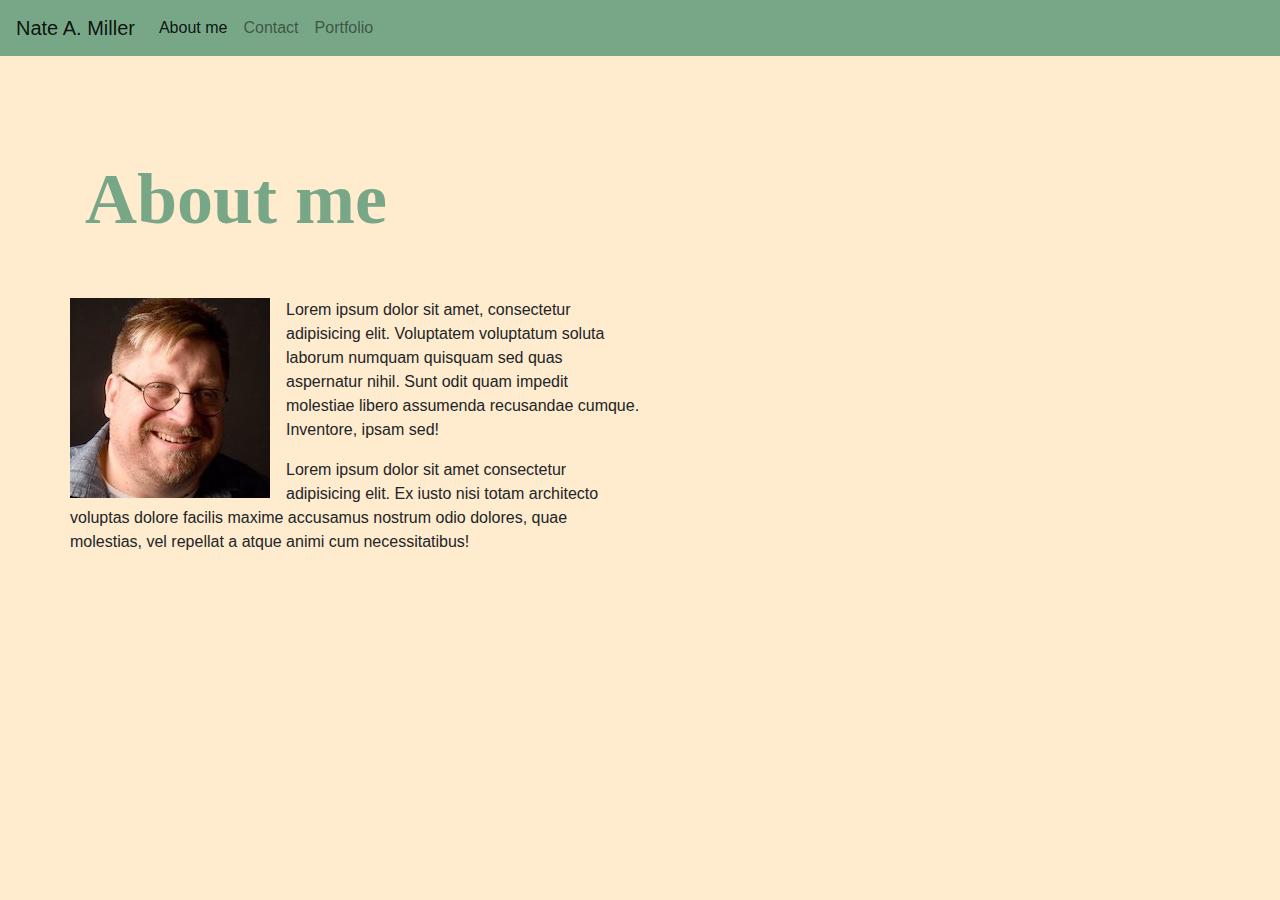
==== index.html @ 19501a0c "Created basic page structure" ====
<!DOCTYPE html>
<html lang="en">
  <head>
    <meta charset="UTF-8" />
    <meta name="viewport" content="width=device-width, initial-scale=1.0" />
    <title>Nate Miller</title>
    <link
      rel="stylesheet"
      href="https://stackpath.bootstrapcdn.com/bootstrap/4.5.2/css/bootstrap.min.css"
      integrity="sha384-JcKb8q3iqJ61gNV9KGb8thSsNjpSL0n8PARn9HuZOnIxN0hoP+VmmDGMN5t9UJ0Z"
      crossorigin="anonymous"
    />
    <link rel="stylesheet" href="assets/styles.css" />
  </head>
  <body class="bground">
    <nav
      class="navbar navbar-expand-lg navbar-light lg-light"
      style="background-color: #78a787"
    >
      <a class="navbar-brand" href="#">Nate A. Miller</a>
      <button
        class="navbar-toggler"
        type="button"
        data-toggle="collapse"
        data-target="#navbarNav"
        aria-controls="navbarNav"
        aria-expanded="false"
        aria-label="Toggle navigation"
      >
        <span class="navbar-toggler-icon"></span>
      </button>
      <div class="collapse navbar-collapse" id="navbarNav">
        <ul class="navbar-nav">
          <li class="nav-item active">
            <a class="nav-link" href="#"
              >About me <span class="sr-only">(current)</span></a
            >
          </li>
          <li class="nav-item">
            <a class="nav-link" href="#">Contact</a>
          </li>
          <li class="nav-item">
            <a class="nav-link" href="#">Portfolio</a>
          </li>
        </ul>
      </div>
    </nav>
    <section class="container">
      <div class="row">
        <div class="col-lg-12">
          <h1 class="top">About me</h1>
        </div>
        <article class="row single-post mt-5 no-gutters">
          <div class="col-md-6">
            <div class="image-wrapper float-left pr-3">
              <img
                src="assets/NateMillerSmall.jpg"
                alt="Nate Miller"
                title="Nate Miller"
              />
            </div>
            <div>
              <p>
                Lorem ipsum dolor sit amet, consectetur adipisicing elit.
                Voluptatem voluptatum soluta laborum numquam quisquam sed quas
                aspernatur nihil. Sunt odit quam impedit molestiae libero
                assumenda recusandae cumque. Inventore, ipsam sed!
              </p>
              <p>
                Lorem ipsum dolor sit amet consectetur adipisicing elit. Ex
                iusto nisi totam architecto voluptas dolore facilis maxime
                accusamus nostrum odio dolores, quae molestias, vel repellat a
                atque animi cum necessitatibus!
              </p>
            </div>
          </div>
        </article>
      </div>
    </section>
  </body>
  <script
    src="https://code.jquery.com/jquery-3.5.1.slim.min.js"
    integrity="sha384-DfXdz2htPH0lsSSs5nCTpuj/zy4C+OGpamoFVy38MVBnE+IbbVYUew+OrCXaRkfj"
    crossorigin="anonymous"
  ></script>
  <script
    src="https://cdn.jsdelivr.net/npm/popper.js@1.16.1/dist/umd/popper.min.js"
    integrity="sha384-9/reFTGAW83EW2RDu2S0VKaIzap3H66lZH81PoYlFhbGU+6BZp6G7niu735Sk7lN"
    crossorigin="anonymous"
  ></script>
  <script
    src="https://stackpath.bootstrapcdn.com/bootstrap/4.5.2/js/bootstrap.min.js"
    integrity="sha384-B4gt1jrGC7Jh4AgTPSdUtOBvfO8shuf57BaghqFfPlYxofvL8/KUEfYiJOMMV+rV"
    crossorigin="anonymous"
  ></script>
</html>
---- assets/styles.css ----
.bground {
  background-color: blanchedalmond;
}
.top {
  padding-bottom: 0px;
  padding-top: 100px;
  font-size: 72px;
  font-family: "Times New Roman", Times, serif;
  font-weight: bolder;
  color: #78a787;
}
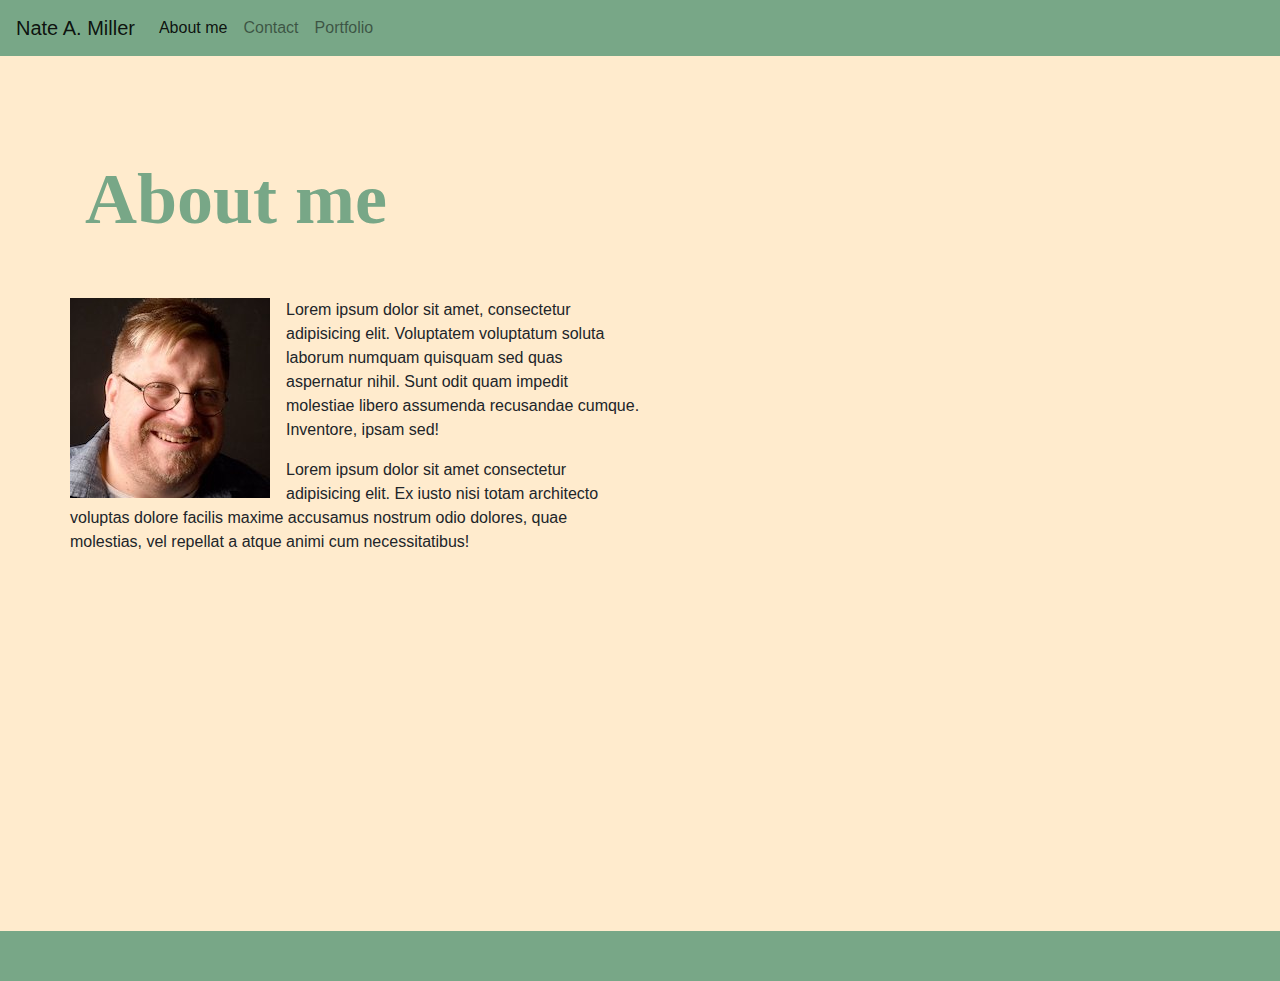
==== commit d478cde7: "created basic components of contact page" ====
--- a/index.html
+++ b/index.html
@@ -37,7 +37,7 @@
             >
           </li>
           <li class="nav-item">
-            <a class="nav-link" href="#">Contact</a>
+            <a class="nav-link" href="contact.html">Contact</a>
           </li>
           <li class="nav-item">
             <a class="nav-link" href="#">Portfolio</a>
@@ -45,38 +45,42 @@
         </ul>
       </div>
     </nav>
-    <section class="container">
-      <div class="row">
-        <div class="col-lg-12">
-          <h1 class="top">About me</h1>
+    <article class="wrapper">
+      <section class="container">
+        <div class="row">
+          <div class="col-lg-12">
+            <h1 class="top">About me</h1>
+          </div>
+          <article class="row single-post mt-5 no-gutters">
+            <div class="col-md-6">
+              <div class="image-wrapper float-left pr-3">
+                <img
+                  src="assets/NateMillerSmall.jpg"
+                  alt="Nate Miller"
+                  title="Nate Miller"
+                />
+              </div>
+              <div>
+                <p>
+                  Lorem ipsum dolor sit amet, consectetur adipisicing elit.
+                  Voluptatem voluptatum soluta laborum numquam quisquam sed quas
+                  aspernatur nihil. Sunt odit quam impedit molestiae libero
+                  assumenda recusandae cumque. Inventore, ipsam sed!
+                </p>
+                <p>
+                  Lorem ipsum dolor sit amet consectetur adipisicing elit. Ex
+                  iusto nisi totam architecto voluptas dolore facilis maxime
+                  accusamus nostrum odio dolores, quae molestias, vel repellat a
+                  atque animi cum necessitatibus!
+                </p>
+              </div>
+            </div>
+          </article>
         </div>
-        <article class="row single-post mt-5 no-gutters">
-          <div class="col-md-6">
-            <div class="image-wrapper float-left pr-3">
-              <img
-                src="assets/NateMillerSmall.jpg"
-                alt="Nate Miller"
-                title="Nate Miller"
-              />
-            </div>
-            <div>
-              <p>
-                Lorem ipsum dolor sit amet, consectetur adipisicing elit.
-                Voluptatem voluptatum soluta laborum numquam quisquam sed quas
-                aspernatur nihil. Sunt odit quam impedit molestiae libero
-                assumenda recusandae cumque. Inventore, ipsam sed!
-              </p>
-              <p>
-                Lorem ipsum dolor sit amet consectetur adipisicing elit. Ex
-                iusto nisi totam architecto voluptas dolore facilis maxime
-                accusamus nostrum odio dolores, quae molestias, vel repellat a
-                atque animi cum necessitatibus!
-              </p>
-            </div>
-          </div>
-        </article>
-      </div>
-    </section>
+      </section>
+      <div class="push"></div>
+    </article>
+    <footer class="footer"></footer>
   </body>
   <script
     src="https://code.jquery.com/jquery-3.5.1.slim.min.js"
--- a/assets/styles.css
+++ b/assets/styles.css
@@ -9,3 +9,19 @@
   font-weight: bolder;
   color: #78a787;
 }
+.wrapper {
+  min-height: 100%;
+  margin-bottom: -25px;
+}
+footer {
+  background-color: #78a787;
+}
+.footer,
+.push {
+  height: 50px;
+}
+html,
+body {
+  height: 100%;
+  margin: 0;
+}
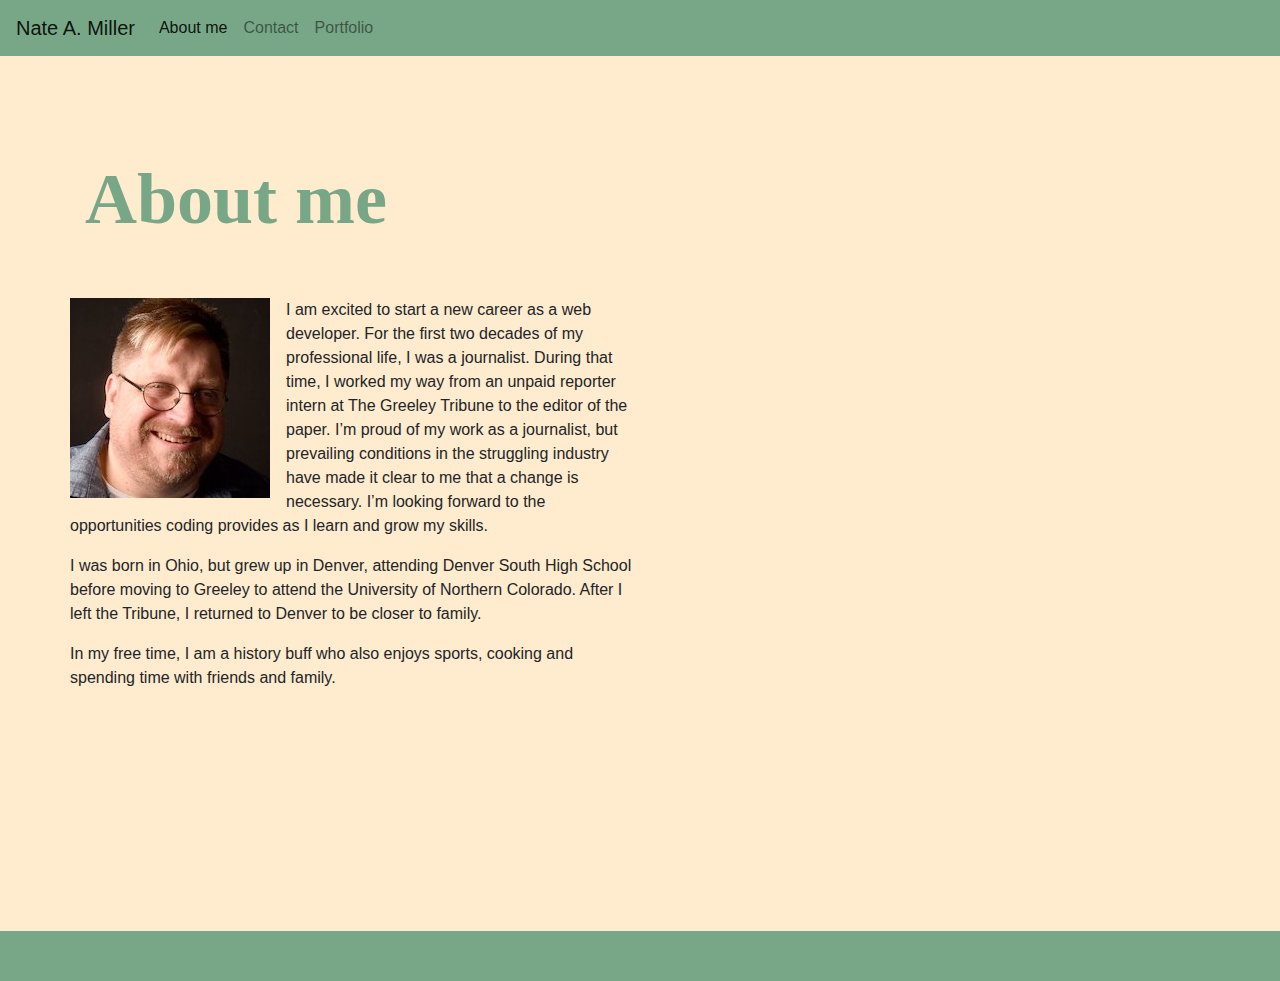
==== commit 37858d77: "added text to About me on index page" ====
--- a/index.html
+++ b/index.html
@@ -17,7 +17,7 @@
       class="navbar navbar-expand-lg navbar-light lg-light"
       style="background-color: #78a787"
     >
-      <a class="navbar-brand" href="#">Nate A. Miller</a>
+      <a class="navbar-brand" href="index.html">Nate A. Miller</a>
       <button
         class="navbar-toggler"
         type="button"
@@ -32,7 +32,7 @@
       <div class="collapse navbar-collapse" id="navbarNav">
         <ul class="navbar-nav">
           <li class="nav-item active">
-            <a class="nav-link" href="#"
+            <a class="nav-link" href="index.html"
               >About me <span class="sr-only">(current)</span></a
             >
           </li>
@@ -40,7 +40,7 @@
             <a class="nav-link" href="contact.html">Contact</a>
           </li>
           <li class="nav-item">
-            <a class="nav-link" href="#">Portfolio</a>
+            <a class="nav-link" href="portfolio.html">Portfolio</a>
           </li>
         </ul>
       </div>
@@ -62,16 +62,24 @@
               </div>
               <div>
                 <p>
-                  Lorem ipsum dolor sit amet, consectetur adipisicing elit.
-                  Voluptatem voluptatum soluta laborum numquam quisquam sed quas
-                  aspernatur nihil. Sunt odit quam impedit molestiae libero
-                  assumenda recusandae cumque. Inventore, ipsam sed!
+                  I am excited to start a new career as a web developer. For the
+                  first two decades of my professional life, I was a journalist.
+                  During that time, I worked my way from an unpaid reporter
+                  intern at The Greeley Tribune to the editor of the paper. I’m
+                  proud of my work as a journalist, but prevailing conditions in
+                  the struggling industry have made it clear to me that a change
+                  is necessary. I’m looking forward to the opportunities coding
+                  provides as I learn and grow my skills.
                 </p>
                 <p>
-                  Lorem ipsum dolor sit amet consectetur adipisicing elit. Ex
-                  iusto nisi totam architecto voluptas dolore facilis maxime
-                  accusamus nostrum odio dolores, quae molestias, vel repellat a
-                  atque animi cum necessitatibus!
+                  I was born in Ohio, but grew up in Denver, attending Denver
+                  South High School before moving to Greeley to attend the
+                  University of Northern Colorado. After I left the Tribune, I
+                  returned to Denver to be closer to family.
+                </p>
+                <p>
+                  In my free time, I am a history buff who also enjoys sports,
+                  cooking and spending time with friends and family.
                 </p>
               </div>
             </div>
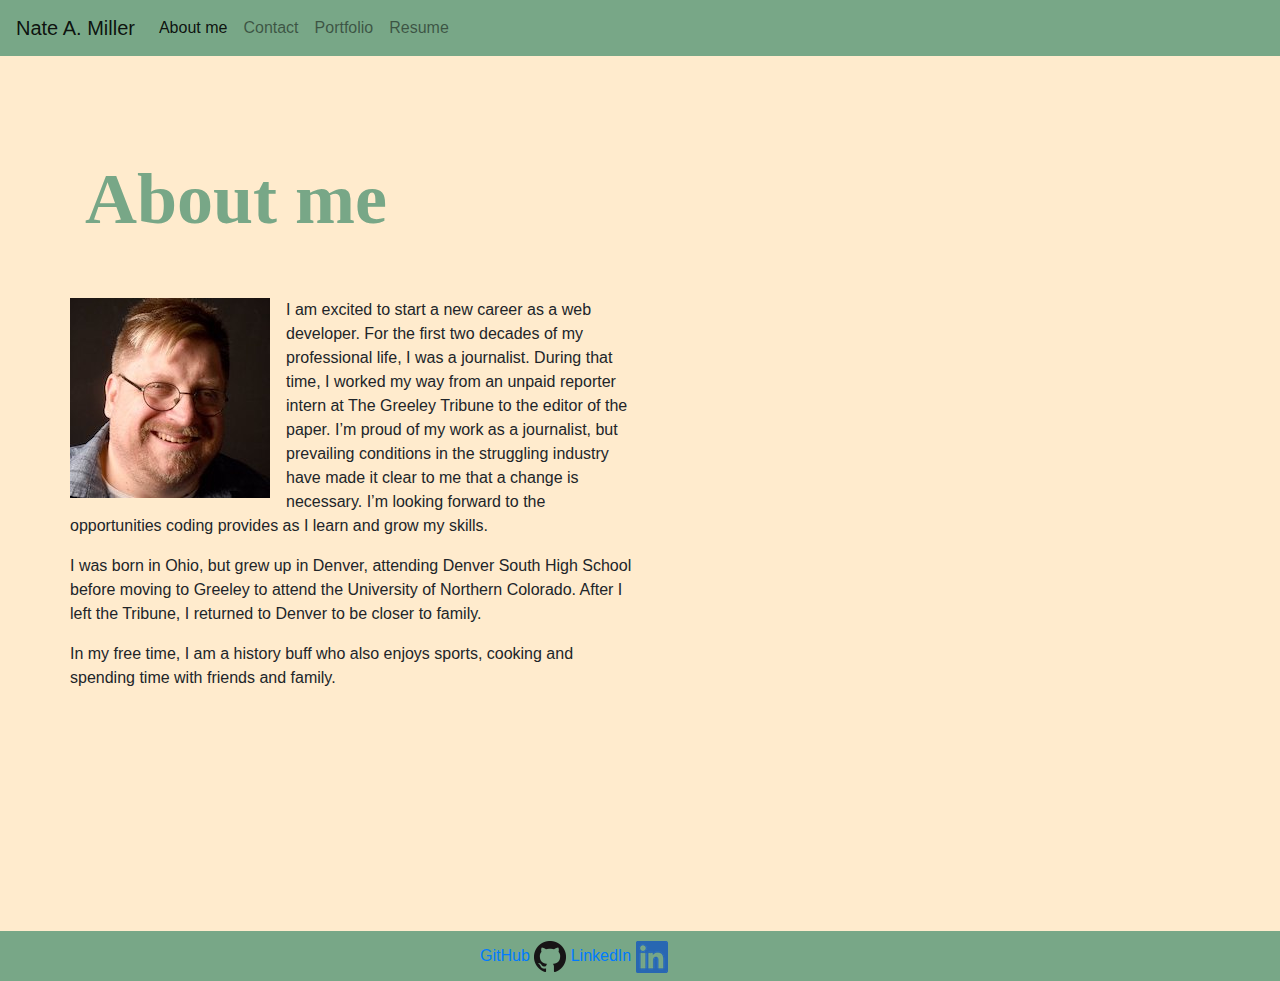
==== commit ad19f3a4: "added resume page" ====
--- a/index.html
+++ b/index.html
@@ -41,6 +41,9 @@
           </li>
           <li class="nav-item">
             <a class="nav-link" href="portfolio.html">Portfolio</a>
+          </li>
+          <li class="nav-item">
+            <a class="nav-link" href="resume.html">Resume</a>
           </li>
         </ul>
       </div>
@@ -88,7 +91,19 @@
       </section>
       <div class="push"></div>
     </article>
-    <footer class="footer"></footer>
+    <footer class="footer">
+      <div class="github">
+        <a href="https://github.com/nmiller2379">
+          GitHub
+          <img src="assets/GitHub-Mark-32px.png" alt="HTML tutorial">
+          </a>
+          <a href="https://www.linkedin.com/in/nate-miller-80322529/">
+            LinkedIn
+            <img src="assets/Sm-LI-In-Bug.png" alt="HTML tutorial">
+            </a>
+      </div>
+      
+    </footer>
   </body>
   <script
     src="https://code.jquery.com/jquery-3.5.1.slim.min.js"
--- a/assets/styles.css
+++ b/assets/styles.css
@@ -20,8 +20,16 @@
 .push {
   height: 50px;
 }
+.github {
+  padding-top: 10px;
+  margin: auto;
+  width: 25%;
+}
 html,
 body {
   height: 100%;
   margin: 0;
 }
+#textspacing {
+  padding-top: 50px;
+}
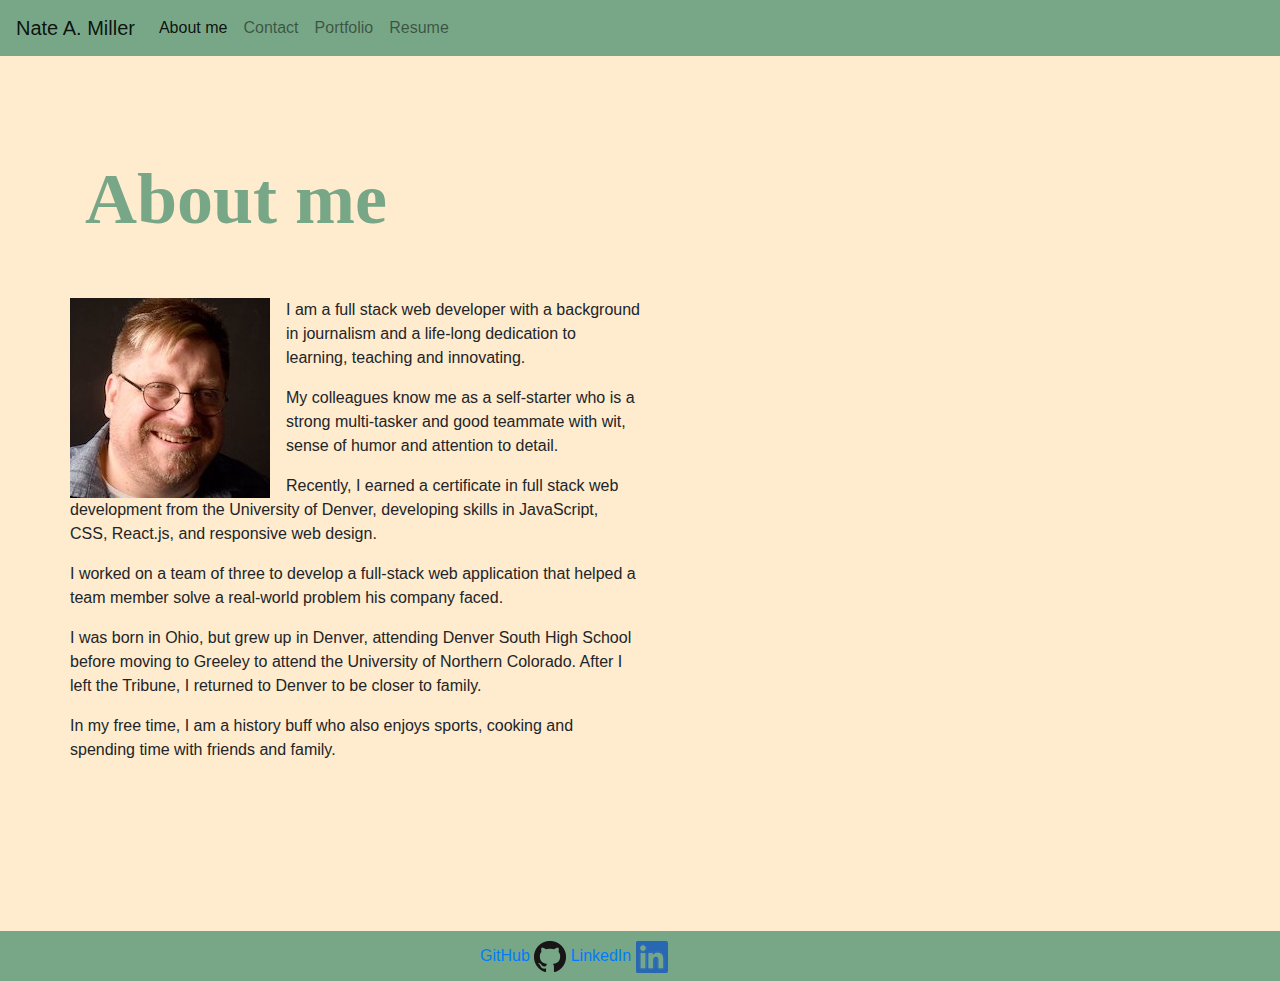
==== commit e7df6207: "updated about me" ====
--- a/index.html
+++ b/index.html
@@ -65,14 +65,15 @@
               </div>
               <div>
                 <p>
-                  I am excited to start a new career as a web developer. For the
-                  first two decades of my professional life, I was a journalist.
-                  During that time, I worked my way from an unpaid reporter
-                  intern at The Greeley Tribune to the editor of the paper. I’m
-                  proud of my work as a journalist, but prevailing conditions in
-                  the struggling industry have made it clear to me that a change
-                  is necessary. I’m looking forward to the opportunities coding
-                  provides as I learn and grow my skills.
+                  I am a full stack web developer with a background in journalism and a life-long dedication to learning, teaching and innovating.
+                </p>
+                <p>
+                  My colleagues know me as a self-starter who is a strong multi-tasker and good teammate with wit, sense of humor and attention to detail. 
+                <p>
+                  Recently, I earned a certificate in full stack web development from the University of Denver, developing skills in JavaScript, CSS, React.js, and responsive web design.  
+                </p>
+                <p>
+                  I worked on a team of three to develop a full-stack web application that helped a team member solve a real-world problem his company faced.
                 </p>
                 <p>
                   I was born in Ohio, but grew up in Denver, attending Denver
--- a/assets/styles.css
+++ b/assets/styles.css
@@ -33,3 +33,11 @@
 #textspacing {
   padding-top: 50px;
 }
+
+.btnspacing {
+  padding-bottom: 25px;
+}
+
+.btncolor {
+  background-color: #78a787;
+}
